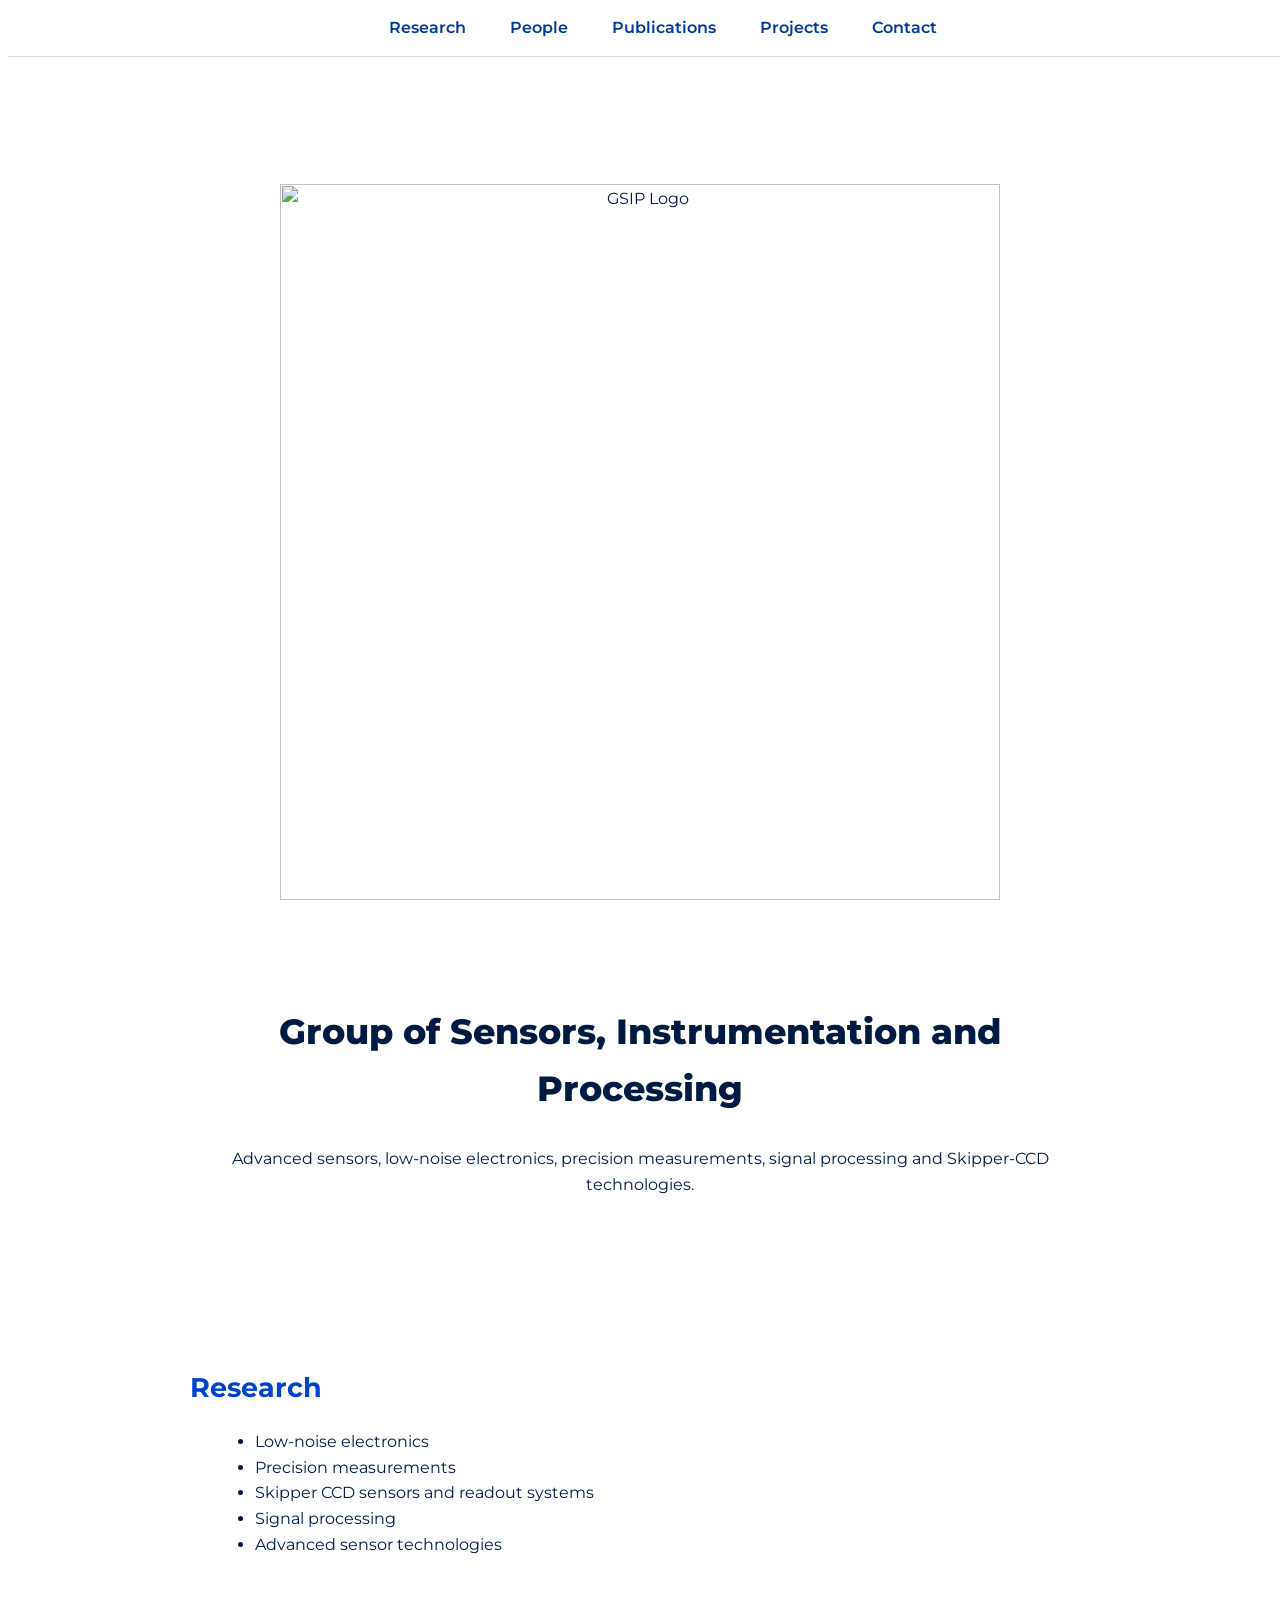
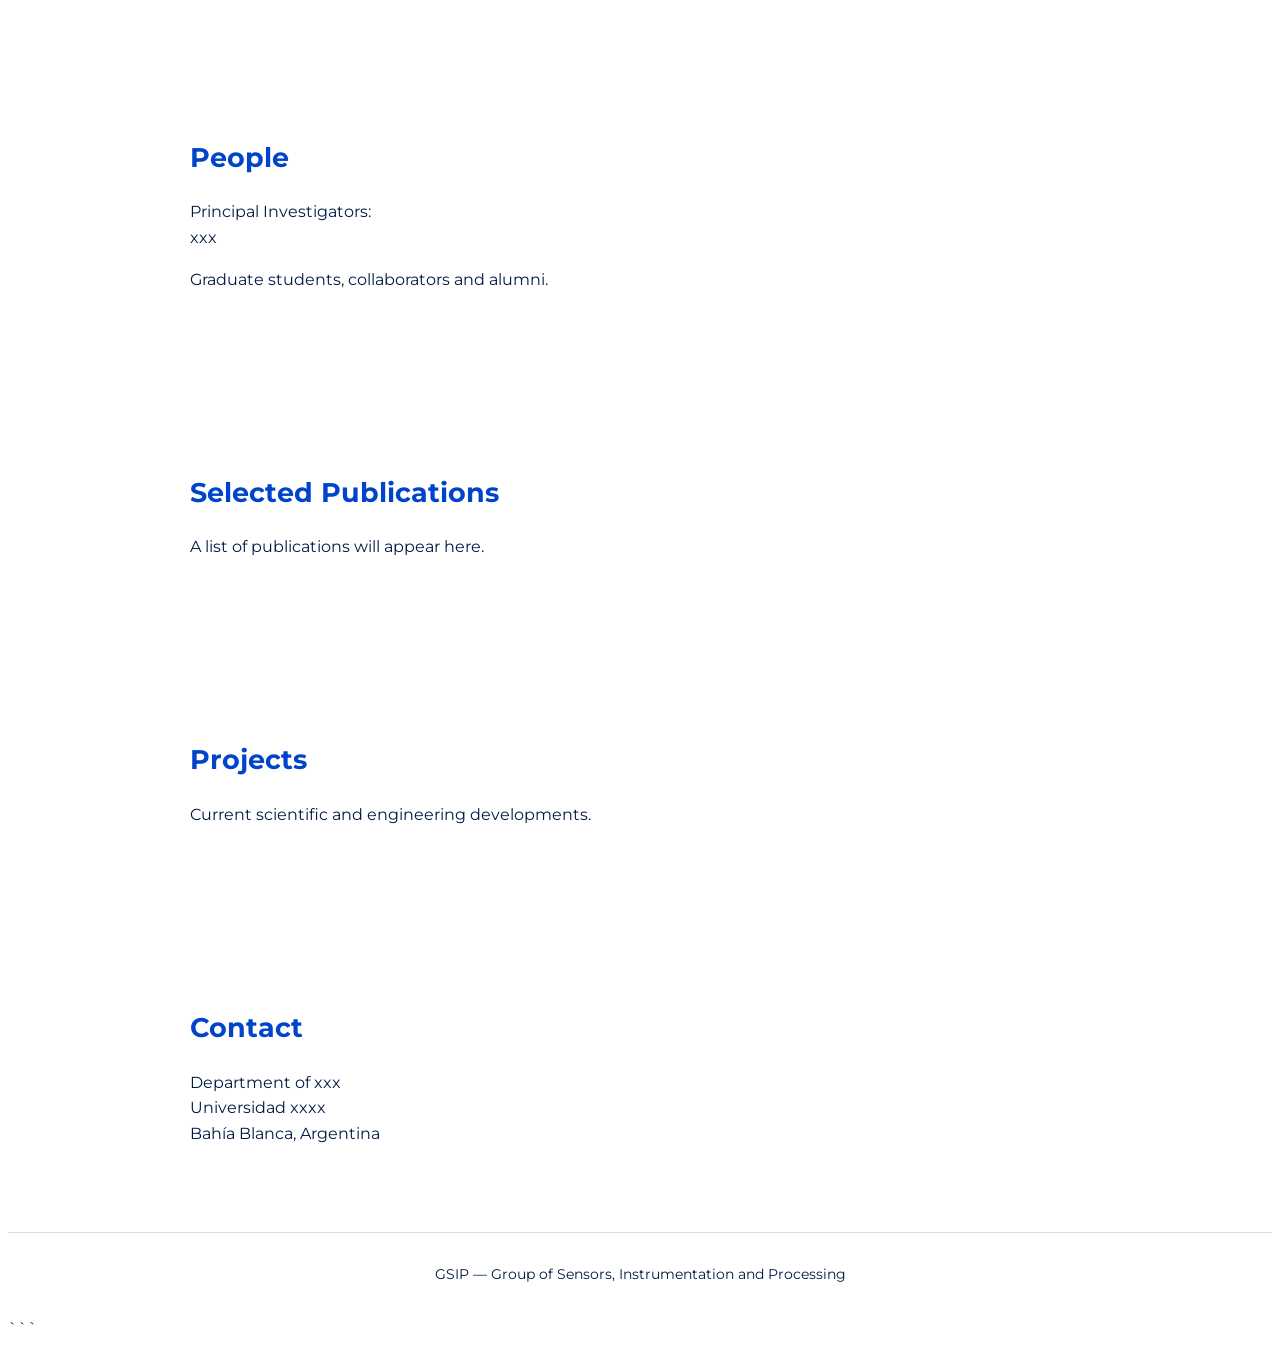
==== index.html @ ffa08796 "first commit" ====
```html
<!DOCTYPE html>
<html lang="en">
<head>
<meta charset="UTF-8">
<meta name="viewport" content="width=device-width, initial-scale=1.0">

<title>GSIP - Sensors, Instrumentation and Processing Group</title>

<link rel="preconnect" href="https://fonts.googleapis.com">
<link rel="preconnect" href="https://fonts.gstatic.com" crossorigin>
<link href="https://fonts.googleapis.com/css2?family=Montserrat:wght@300;400;600;800&display=swap" rel="stylesheet">

<link rel="stylesheet" href="style.css">

</head>

<body>

<header>
    <nav>
        <a href="#research">Research</a>
        <a href="#people">People</a>
        <a href="#publications">Publications</a>
        <a href="#projects">Projects</a>
        <a href="#contact">Contact</a>
    </nav>
</header>


<section class="hero">

    <img src="images/gsip_logo.png" alt="GSIP Logo">

    <h1>
        Group of Sensors, Instrumentation and Processing
    </h1>

    <p>
        Advanced sensors, low-noise electronics, precision measurements,
        signal processing and Skipper-CCD technologies.
    </p>

</section>


<section id="research">

<h2>Research</h2>

<ul>
<li>Low-noise electronics</li>
<li>Precision measurements</li>
<li>Skipper CCD sensors and readout systems</li>
<li>Signal processing</li>
<li>Advanced sensor technologies</li>
</ul>

</section>


<section id="people">

<h2>People</h2>

<p>
Principal Investigators:<br>
xxx
</p>

<p>
Graduate students, collaborators and alumni.
</p>

</section>


<section id="publications">

<h2>Selected Publications</h2>

<p>
A list of publications will appear here.
</p>

</section>


<section id="projects">

<h2>Projects</h2>

<p>
Current scientific and engineering developments.
</p>

</section>


<section id="contact">

<h2>Contact</h2>

<p>
Department of xxx<br>
Universidad xxxx<br>
Bahía Blanca, Argentina
</p>

</section>


<footer>

GSIP — Group of Sensors, Instrumentation and Processing

</footer>

</body>
</html>
```
---- style.css ----
```css
* {
    margin:0;
    padding:0;
    box-sizing:border-box;
}


body {

    font-family: 'Montserrat', sans-serif;
    background:white;
    color:#001a44;
    line-height:1.6;

}


header {

    position:fixed;
    top:0;
    width:100%;
    background:white;
    border-bottom:1px solid #ddd;
    text-align:center;
    padding:15px;

}


nav a {

    color:#003a99;
    text-decoration:none;
    margin:0 20px;
    font-weight:600;

}


.hero {

    margin-top:90px;
    text-align:center;
    padding:60px 20px;

}


.hero img {

    max-width:800px;
    width:90%;

}


h1 {

    font-size:2.2em;
    margin-top:25px;
    font-weight:800;

}


h2 {

    font-size:1.7em;
    color:#0044cc;
    margin-bottom:20px;

}


section {

    max-width:900px;
    margin:auto;
    padding:70px 20px;

}


ul {

    margin-left:25px;

}


footer {

    text-align:center;
    padding:30px;
    border-top:1px solid #ddd;
    font-size:0.9em;

}
```
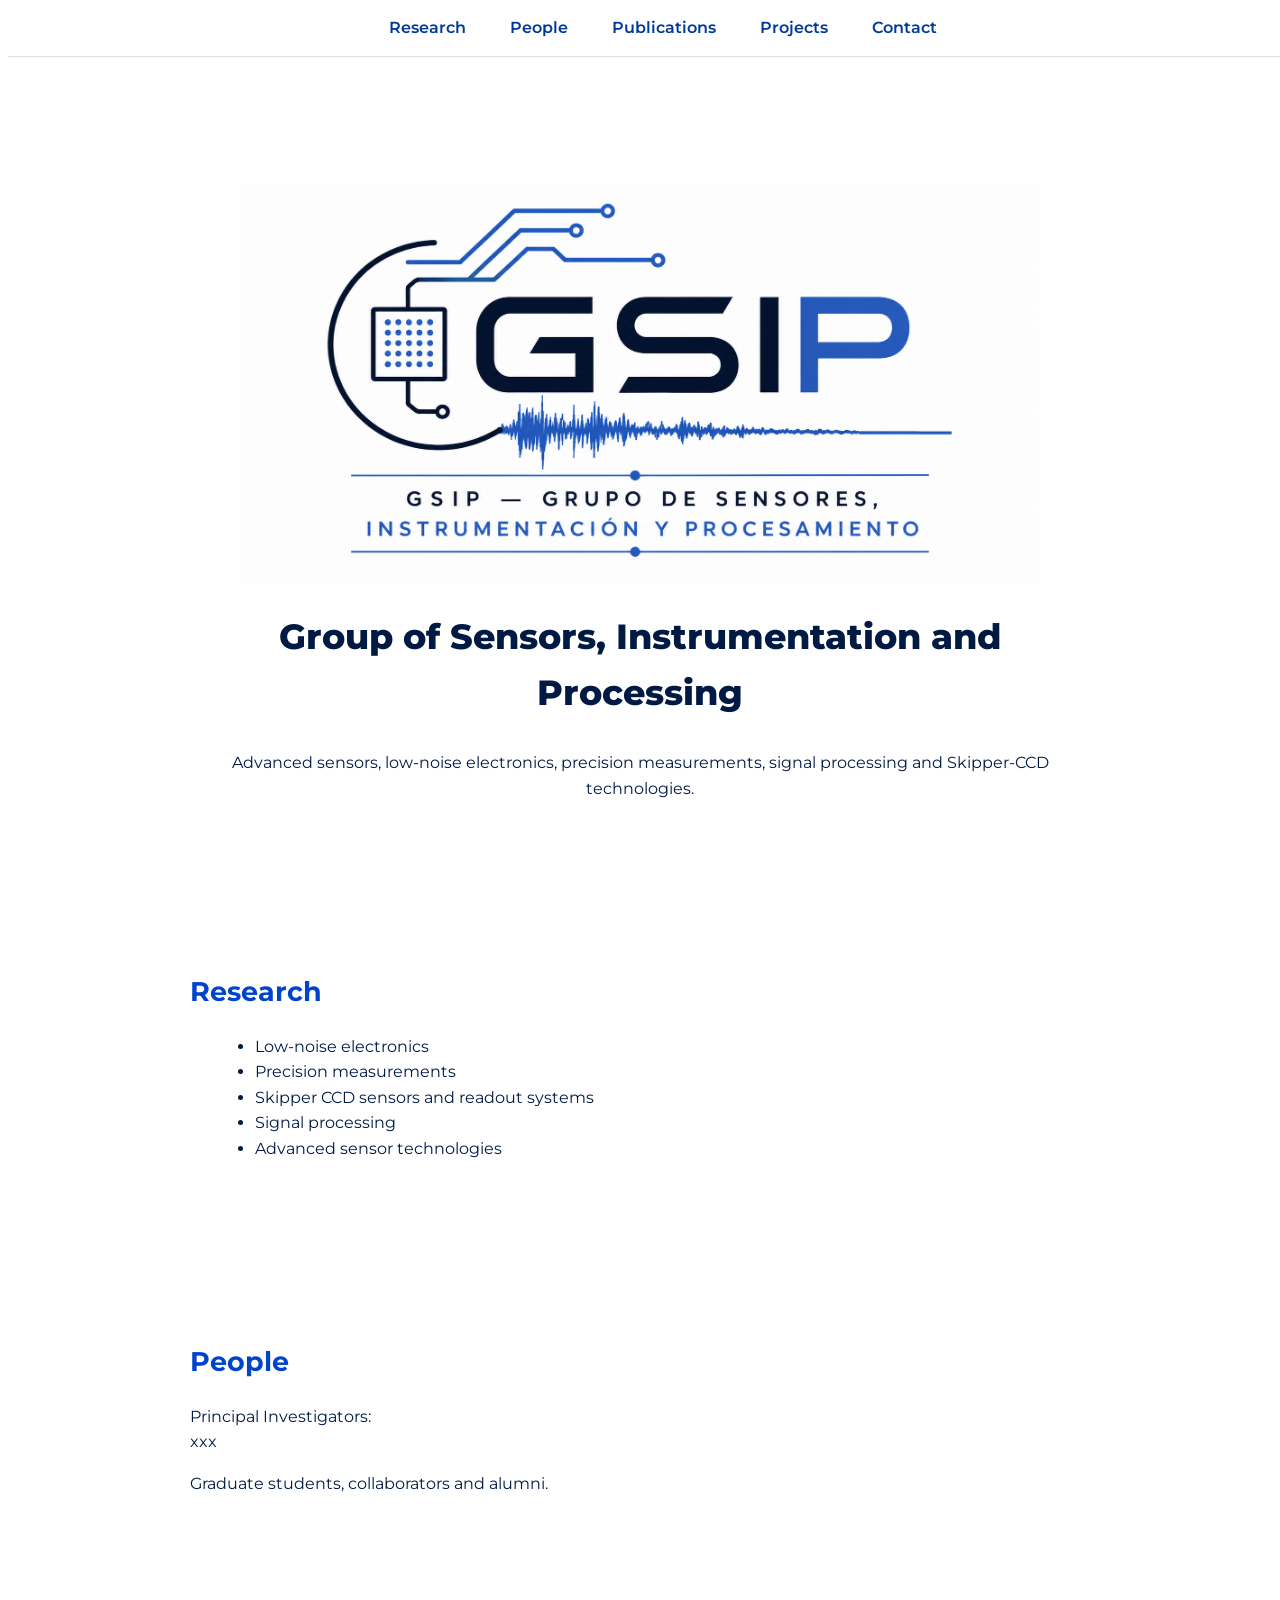
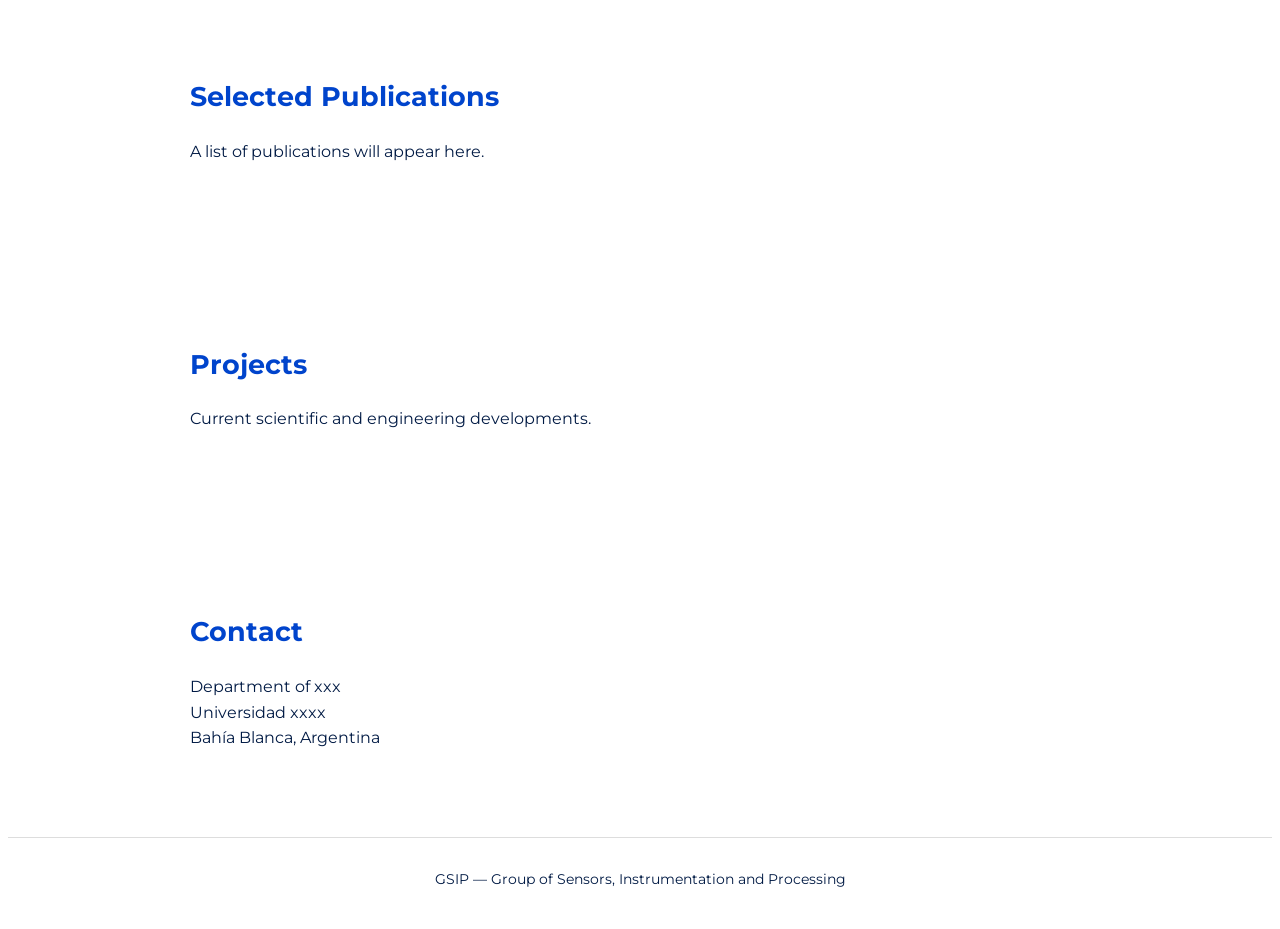
==== commit 9e33e270: "changed logo name" ====
--- a/index.html
+++ b/index.html
@@ -30,7 +30,7 @@
 
 <section class="hero">
 
-    <img src="images/gsip_logo.png" alt="GSIP Logo">
+    <img src="images/logoRectangular.png" alt="GSIP Logo">
 
     <h1>
         Group of Sensors, Instrumentation and Processing
@@ -118,4 +118,4 @@
 
 </body>
 </html>
-```
+
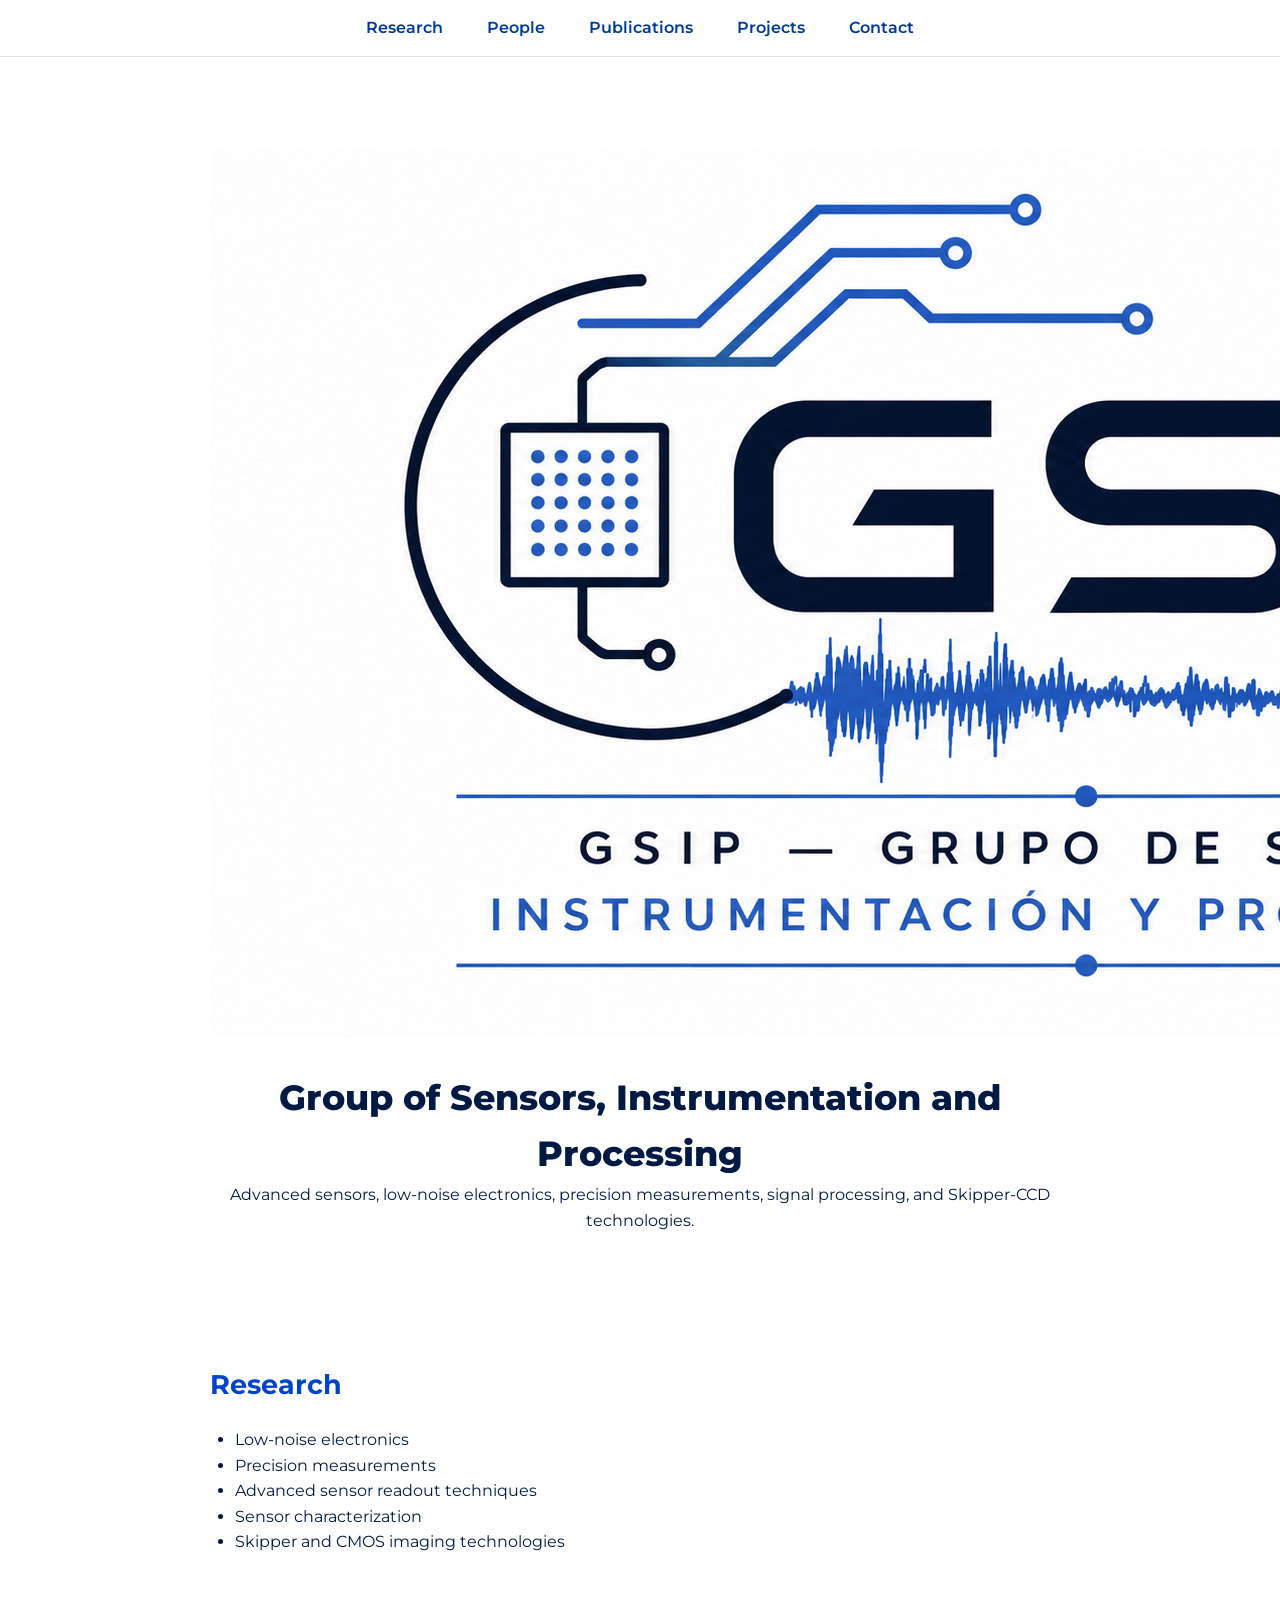
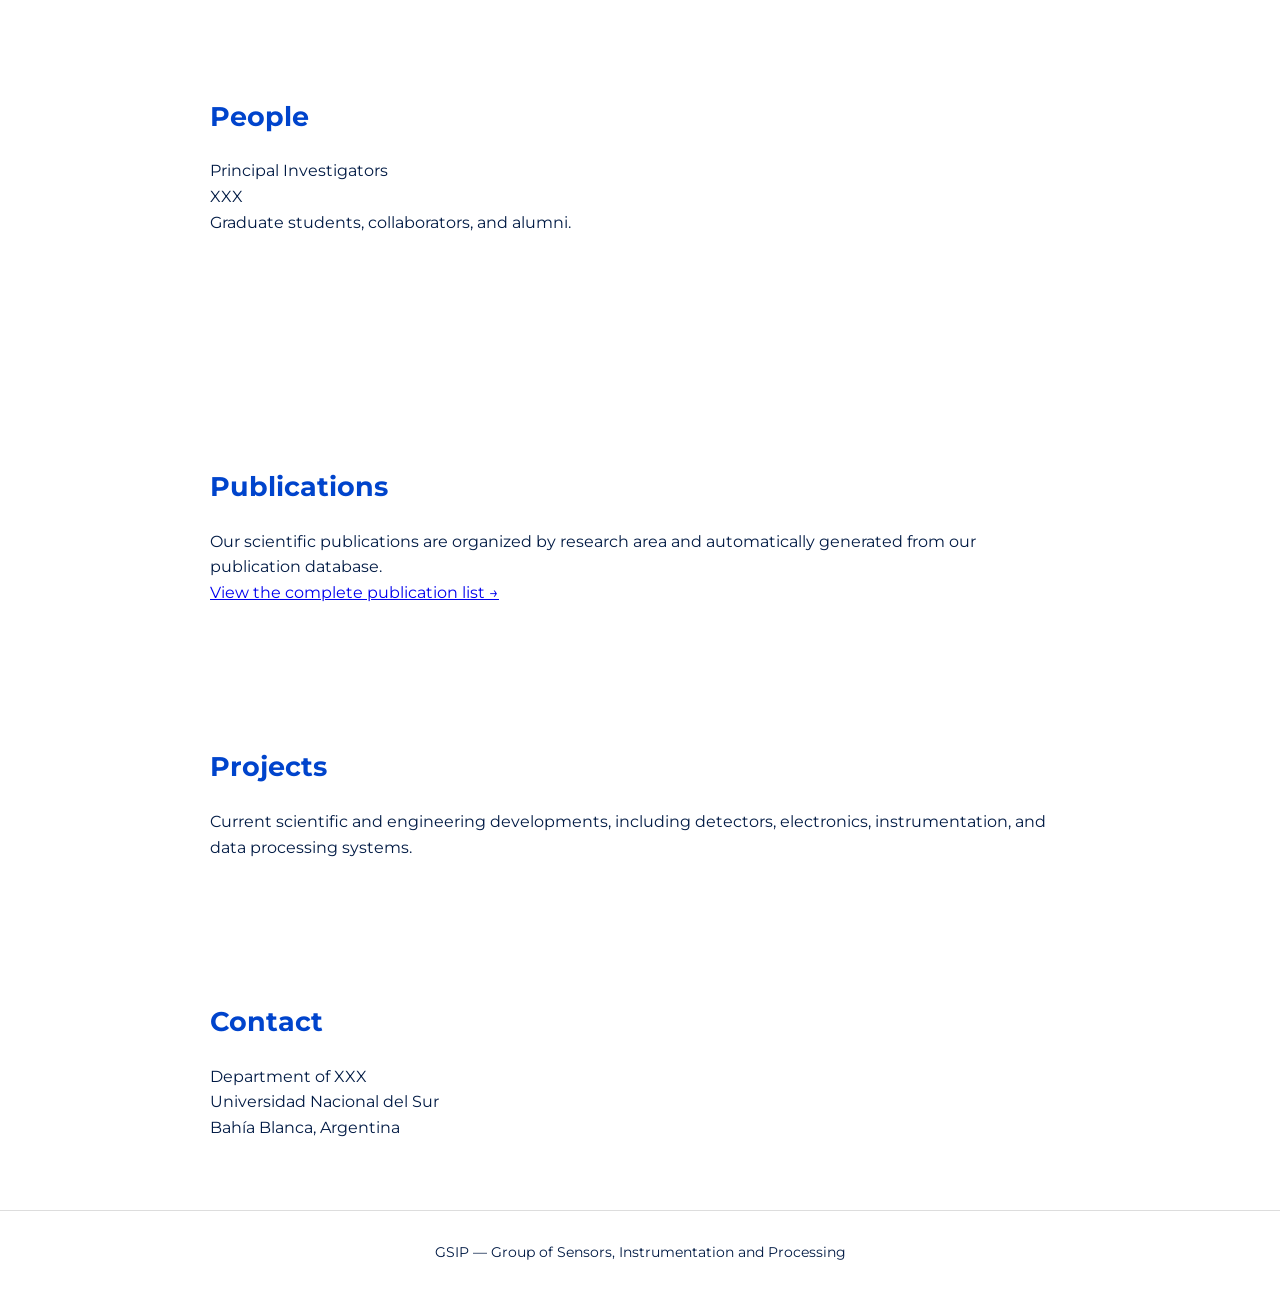
==== commit febf1748: "more work on publications" ====
--- a/index.html
+++ b/index.html
@@ -1,31 +1,38 @@
-```html
 <!DOCTYPE html>
 <html lang="en">
+
 <head>
+
 <meta charset="UTF-8">
 <meta name="viewport" content="width=device-width, initial-scale=1.0">
 
-<title>GSIP - Sensors, Instrumentation and Processing Group</title>
+<title>GSIP — Group of Sensors, Instrumentation and Processing</title>
 
 <link rel="preconnect" href="https://fonts.googleapis.com">
 <link rel="preconnect" href="https://fonts.gstatic.com" crossorigin>
+
 <link href="https://fonts.googleapis.com/css2?family=Montserrat:wght@300;400;600;800&display=swap" rel="stylesheet">
 
 <link rel="stylesheet" href="style.css">
 
 </head>
 
+
 <body>
 
+
 <header>
-    <nav>
-        <a href="#research">Research</a>
-        <a href="#people">People</a>
-        <a href="#publications">Publications</a>
-        <a href="#projects">Projects</a>
-        <a href="#contact">Contact</a>
-    </nav>
+
+<nav>
+    <a href="#research">Research</a>
+    <a href="#people">People</a>
+    <a href="publications.html">Publications</a>
+    <a href="#projects">Projects</a>
+    <a href="#contact">Contact</a>
+</nav>
+
 </header>
+
 
 
 <section class="hero">
@@ -37,11 +44,13 @@
     </h1>
 
     <p>
-        Advanced sensors, low-noise electronics, precision measurements,
-        signal processing and Skipper-CCD technologies.
+        Advanced sensors, low-noise electronics,
+        precision measurements, signal processing,
+        and Skipper-CCD technologies.
     </p>
 
 </section>
+
 
 
 <section id="research">
@@ -49,14 +58,15 @@
 <h2>Research</h2>
 
 <ul>
-<li>Low-noise electronics</li>
-<li>Precision measurements</li>
-<li>Skipper CCD sensors and readout systems</li>
-<li>Signal processing</li>
-<li>Advanced sensor technologies</li>
+    <li>Low-noise electronics</li>
+    <li>Precision measurements</li>
+    <li>Advanced sensor readout techniques</li>
+    <li>Sensor characterization</li>
+    <li>Skipper and CMOS imaging technologies</li>
 </ul>
 
 </section>
+
 
 
 <section id="people">
@@ -64,26 +74,34 @@
 <h2>People</h2>
 
 <p>
-Principal Investigators:<br>
-xxx
+Principal Investigators<br>
+XXX
 </p>
 
 <p>
-Graduate students, collaborators and alumni.
+Graduate students, collaborators, and alumni.
 </p>
 
 </section>
 
 
+
 <section id="publications">
 
-<h2>Selected Publications</h2>
+<h2>Publications</h2>
 
 <p>
-A list of publications will appear here.
+Our scientific publications are organized by research area and automatically generated from our publication database.
+</p>
+
+<p>
+<a href="publications.html">
+View the complete publication list →
+</a>
 </p>
 
 </section>
+
 
 
 <section id="projects">
@@ -91,10 +109,11 @@
 <h2>Projects</h2>
 
 <p>
-Current scientific and engineering developments.
+Current scientific and engineering developments, including detectors, electronics, instrumentation, and data processing systems.
 </p>
 
 </section>
+
 
 
 <section id="contact">
@@ -102,12 +121,13 @@
 <h2>Contact</h2>
 
 <p>
-Department of xxx<br>
-Universidad xxxx<br>
+Department of XXX<br>
+Universidad Nacional del Sur<br>
 Bahía Blanca, Argentina
 </p>
 
 </section>
+
 
 
 <footer>
@@ -116,6 +136,7 @@
 
 </footer>
 
+
 </body>
-</html>
 
+</html>
--- a/style.css
+++ b/style.css
@@ -1,4 +1,3 @@
-```css
 * {
     margin:0;
     padding:0;
@@ -48,14 +47,6 @@
 }
 
 
-.hero img {
-
-    max-width:800px;
-    width:90%;
-
-}
-
-
 h1 {
 
     font-size:2.2em;
@@ -98,4 +89,69 @@
     font-size:0.9em;
 
 }
-```
+
+
+/* ==========================
+   Publications
+   ========================== */
+
+
+#publications {
+
+    margin-top:90px;
+
+}
+
+
+.pub-area {
+
+    margin-top:50px;
+
+}
+
+
+.pub-area h2 {
+
+    color:#0044cc;
+    font-size:1.4em;
+    margin-bottom:20px;
+    border-bottom:2px solid #0044cc;
+    padding-bottom:5px;
+
+}
+
+
+.paper {
+
+    background:#f7f9ff;
+    border-left:4px solid #0044cc;
+    padding:15px 20px;
+    margin-bottom:15px;
+    border-radius:6px;
+
+}
+
+
+.paper-title {
+
+    font-size:1.05em;
+    font-weight:600;
+    color:#001a44;
+
+}
+
+
+.paper-authors {
+
+    margin-top:5px;
+    font-size:0.95em;
+
+}
+
+
+.paper-journal {
+
+    margin-top:5px;
+    color:#555;
+
+}
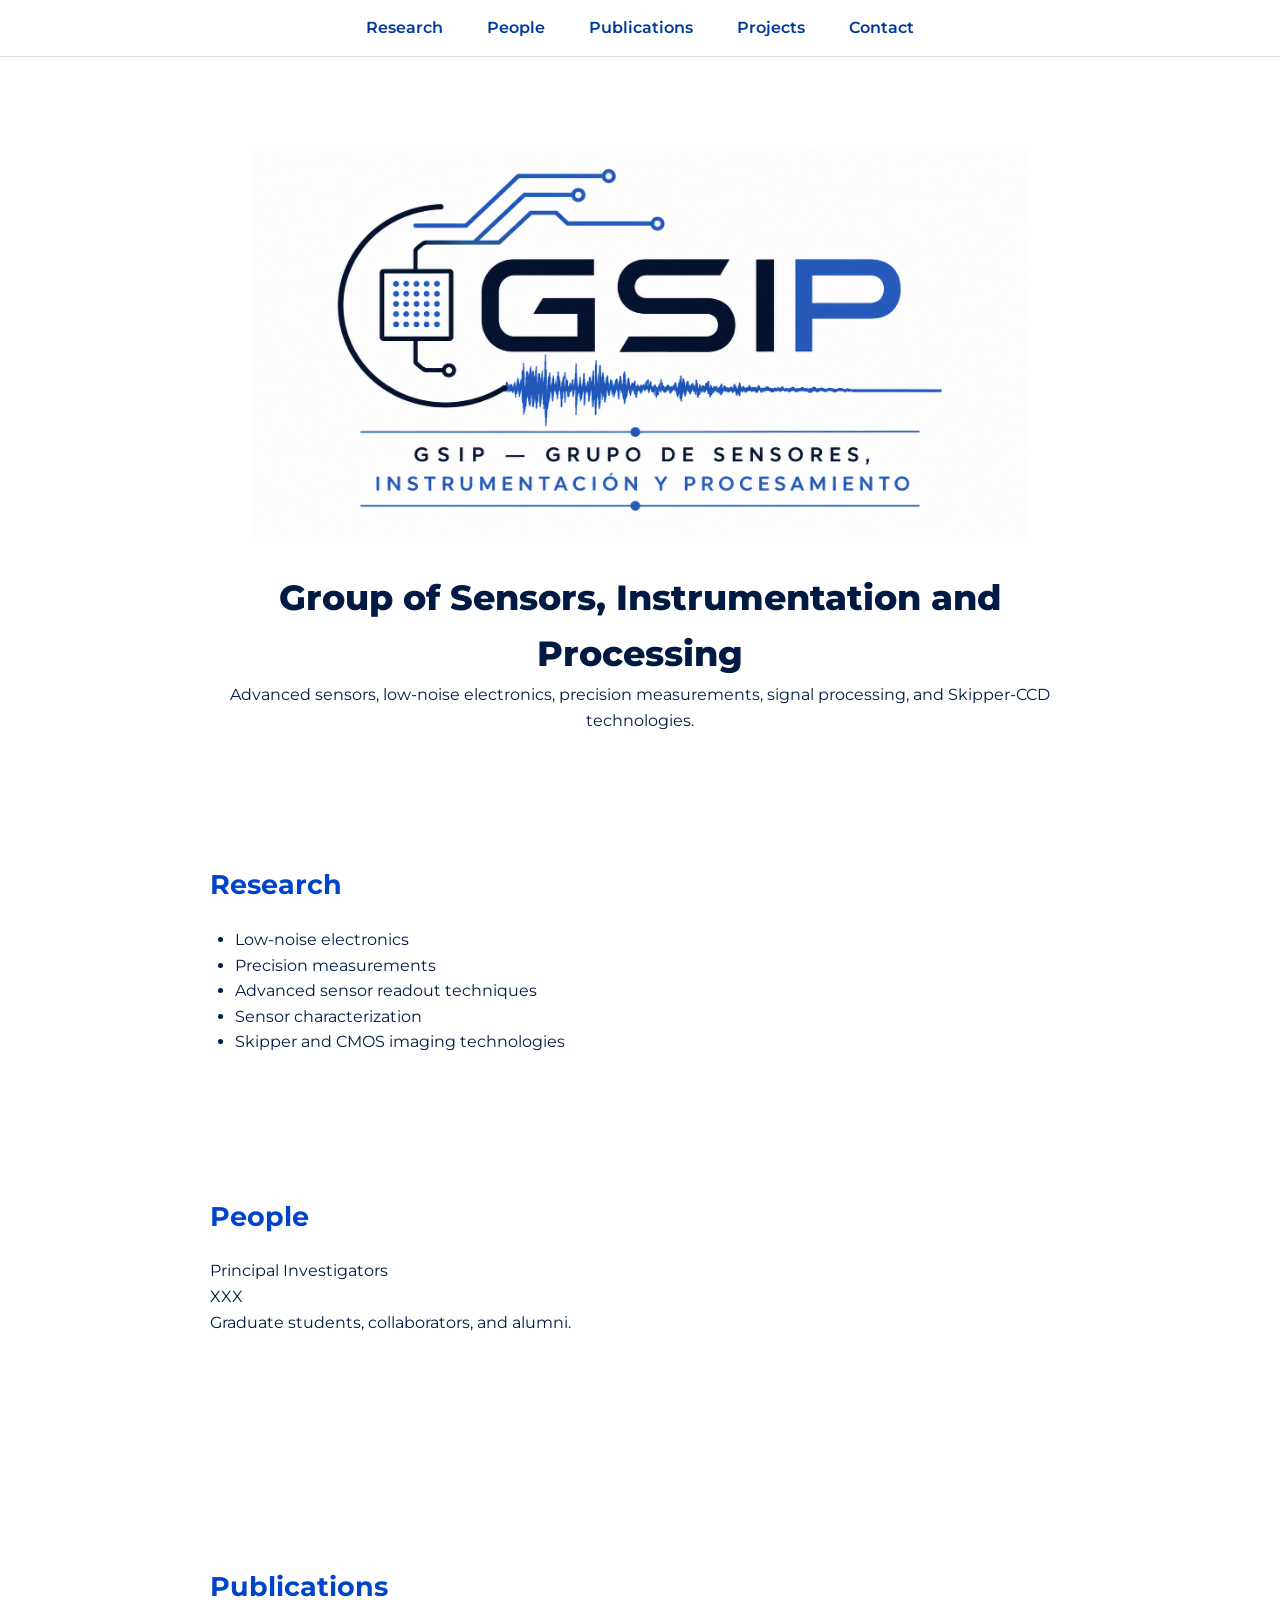
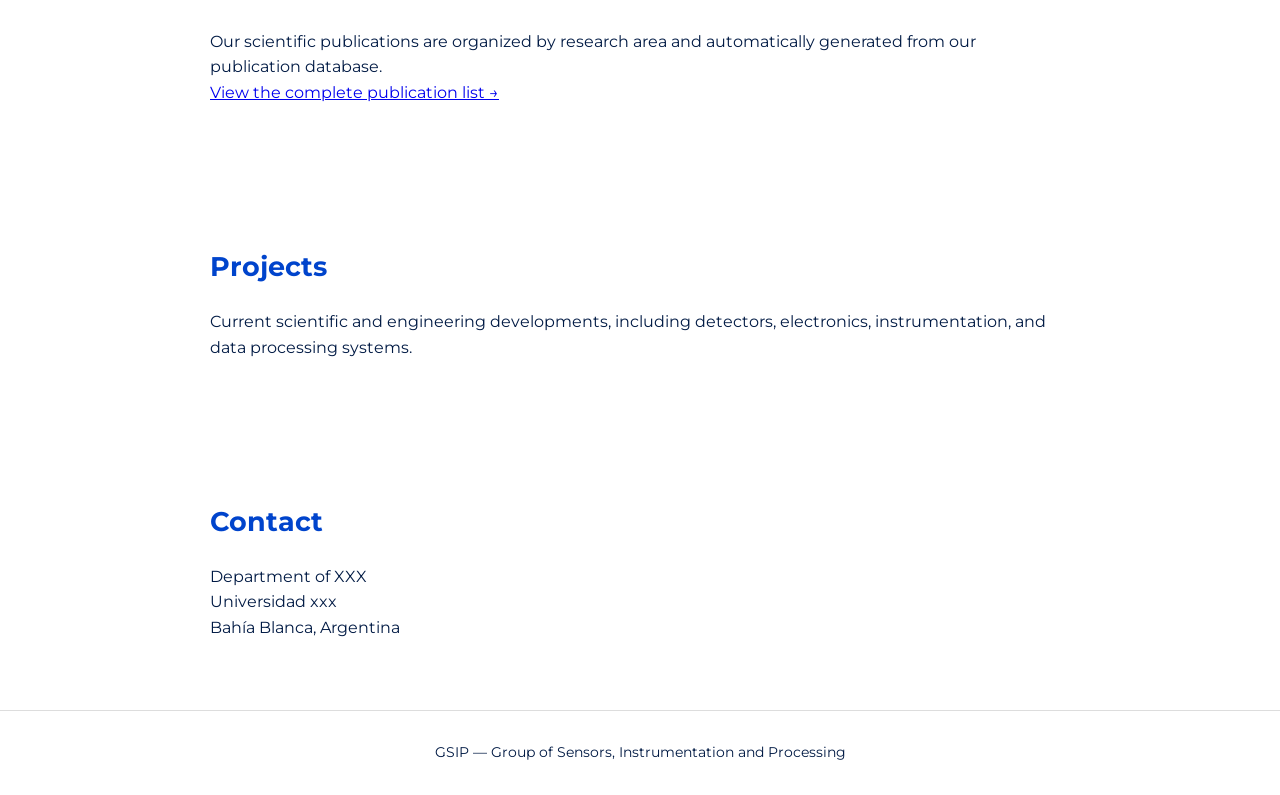
==== commit 70621857: "minor image size changes" ====
--- a/index.html
+++ b/index.html
@@ -122,7 +122,7 @@
 
 <p>
 Department of XXX<br>
-Universidad Nacional del Sur<br>
+Universidad xxx<br>
 Bahía Blanca, Argentina
 </p>
 
--- a/style.css
+++ b/style.css
@@ -46,6 +46,10 @@
 
 }
 
+.hero img {
+    max-width:800px;
+    width:90%;
+}
 
 h1 {
 
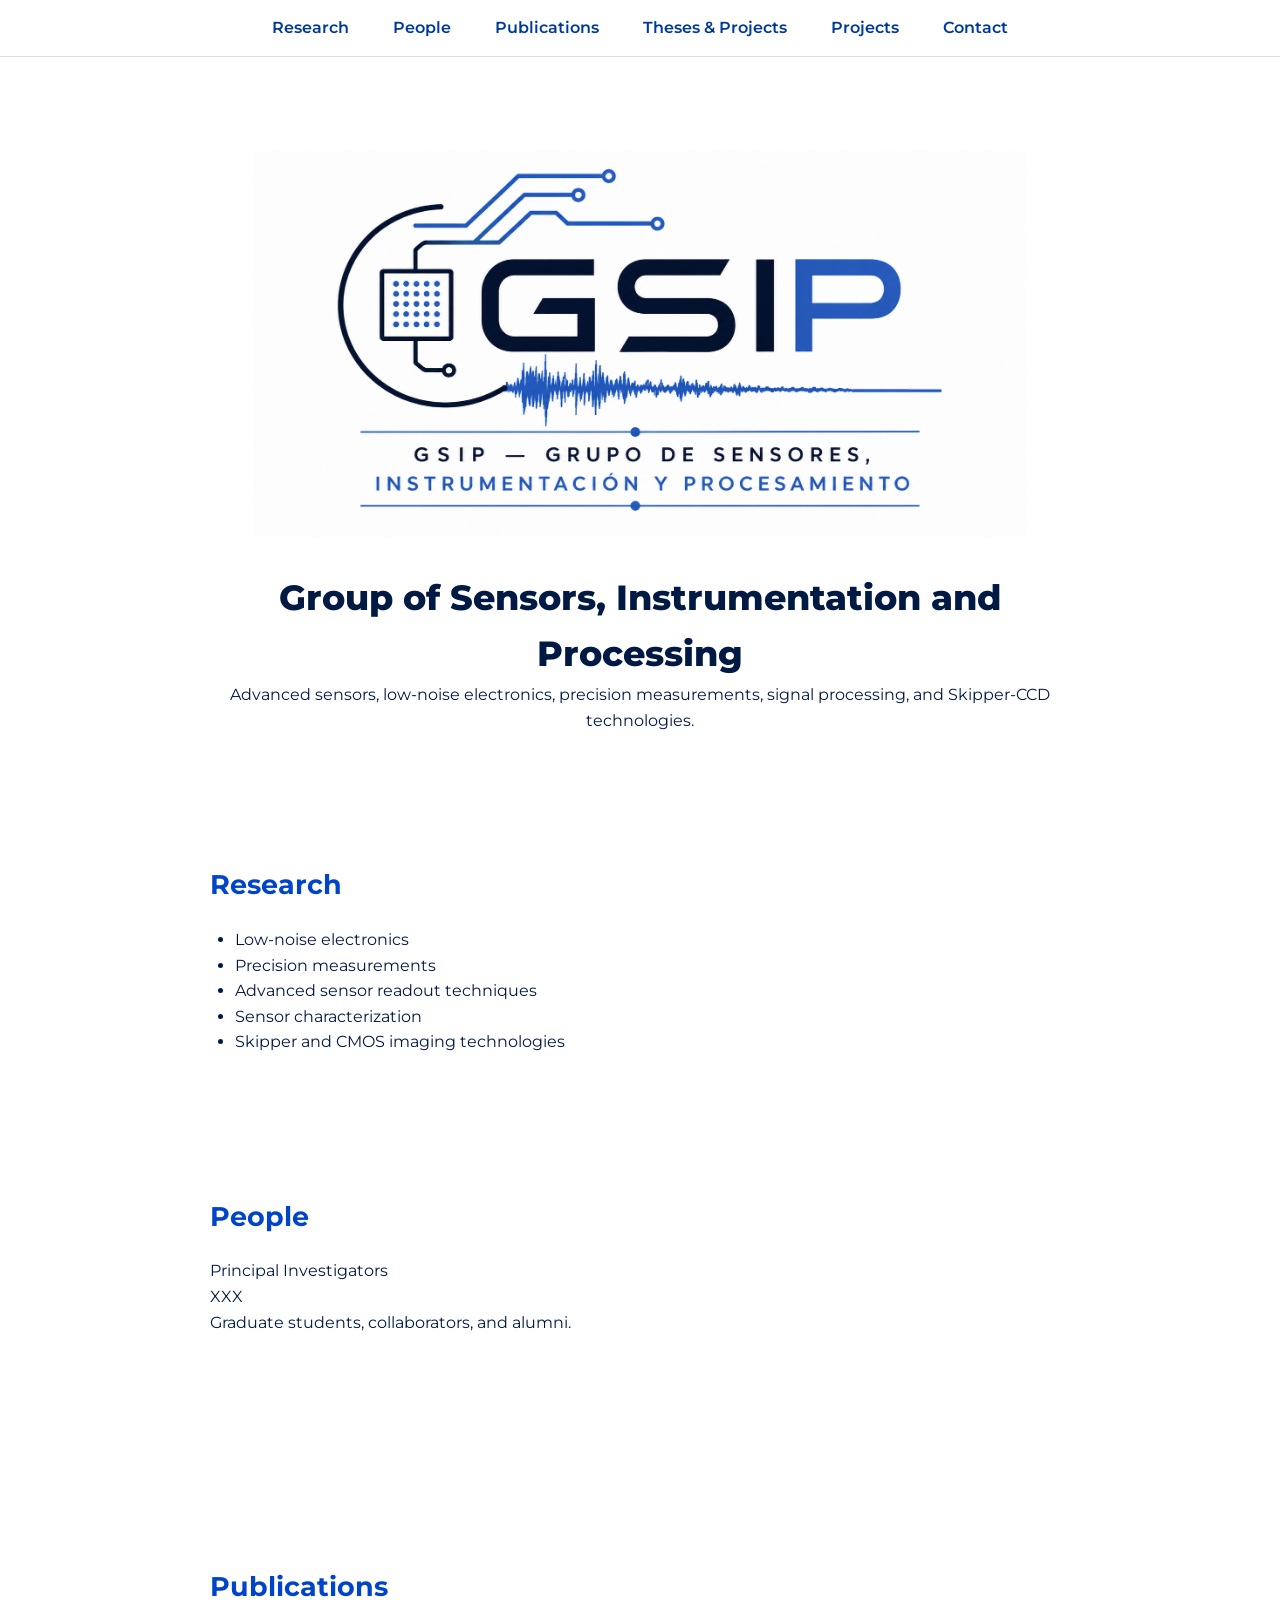
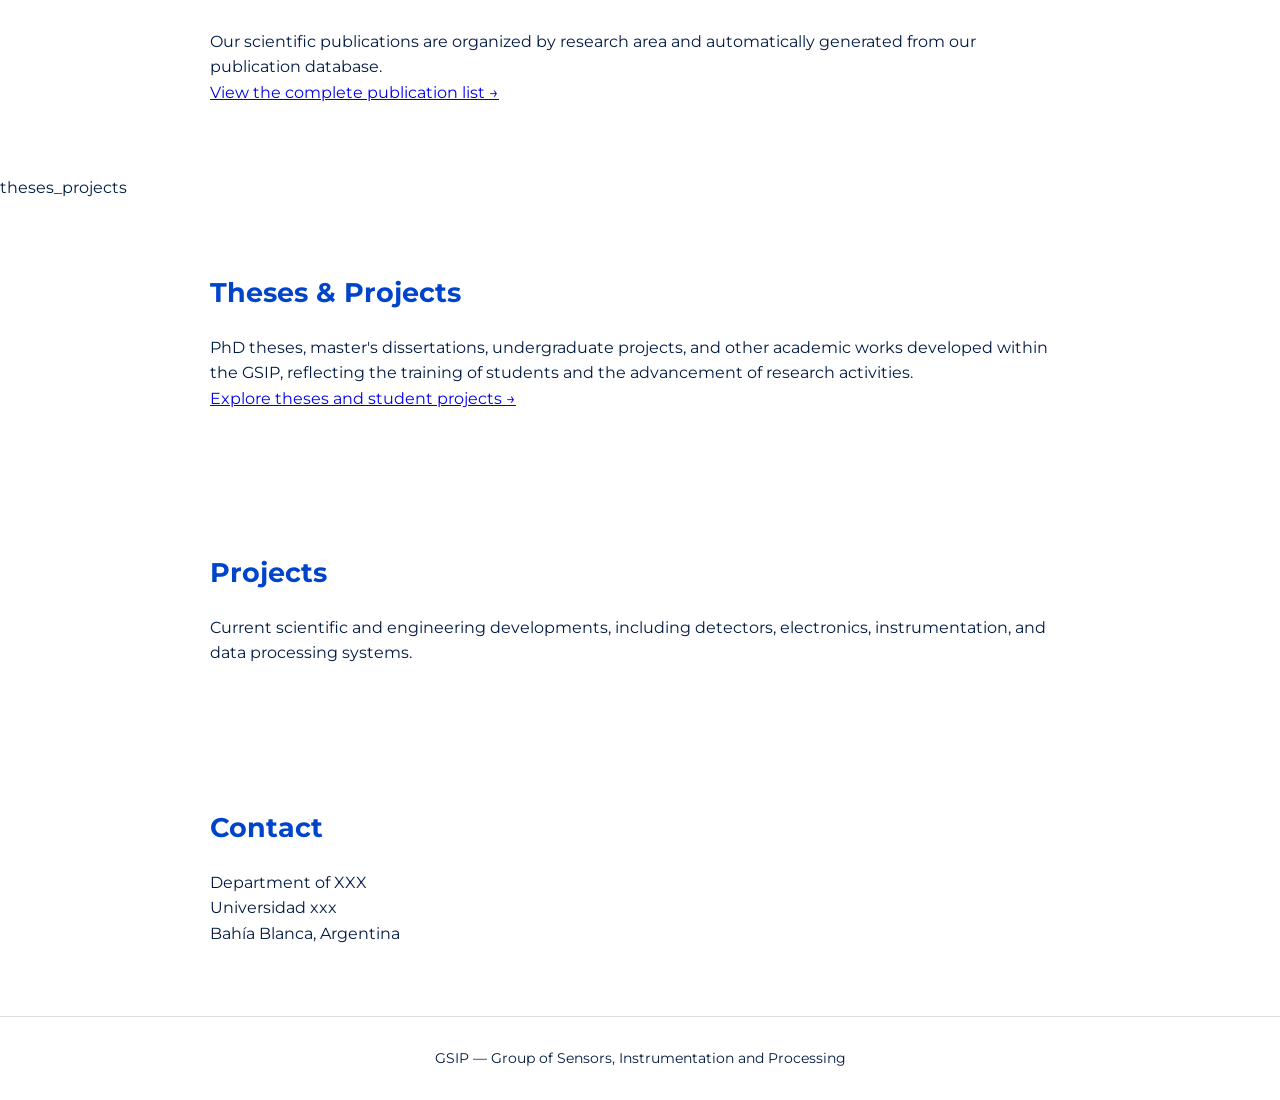
==== commit 034d17c3: "nueva seccion de tesis y poseter" ====
--- a/index.html
+++ b/index.html
@@ -27,8 +27,9 @@
     <a href="#research">Research</a>
     <a href="#people">People</a>
     <a href="publications.html">Publications</a>
-    <a href="#projects">Projects</a>
-    <a href="#contact">Contact</a>
+    <a href="theses_projects.html">Theses & Projects</a>
+    <a href="projects">Projects</a>
+    <a href="contact">Contact</a>
 </nav>
 
 </header>
@@ -102,7 +103,22 @@
 
 </section>
 
+theses_projects
+<section id="theses_projects">
 
+<h2>Theses & Projects</h2>
+
+<p>
+PhD theses, master's dissertations, undergraduate projects, and other academic works developed within the GSIP, reflecting the training of students and the advancement of research activities.
+</p>
+
+<p>
+<a href="theses_projects.html">
+Explore theses and student projects →
+</a>
+</p>
+
+</section>
 
 <section id="projects">
 
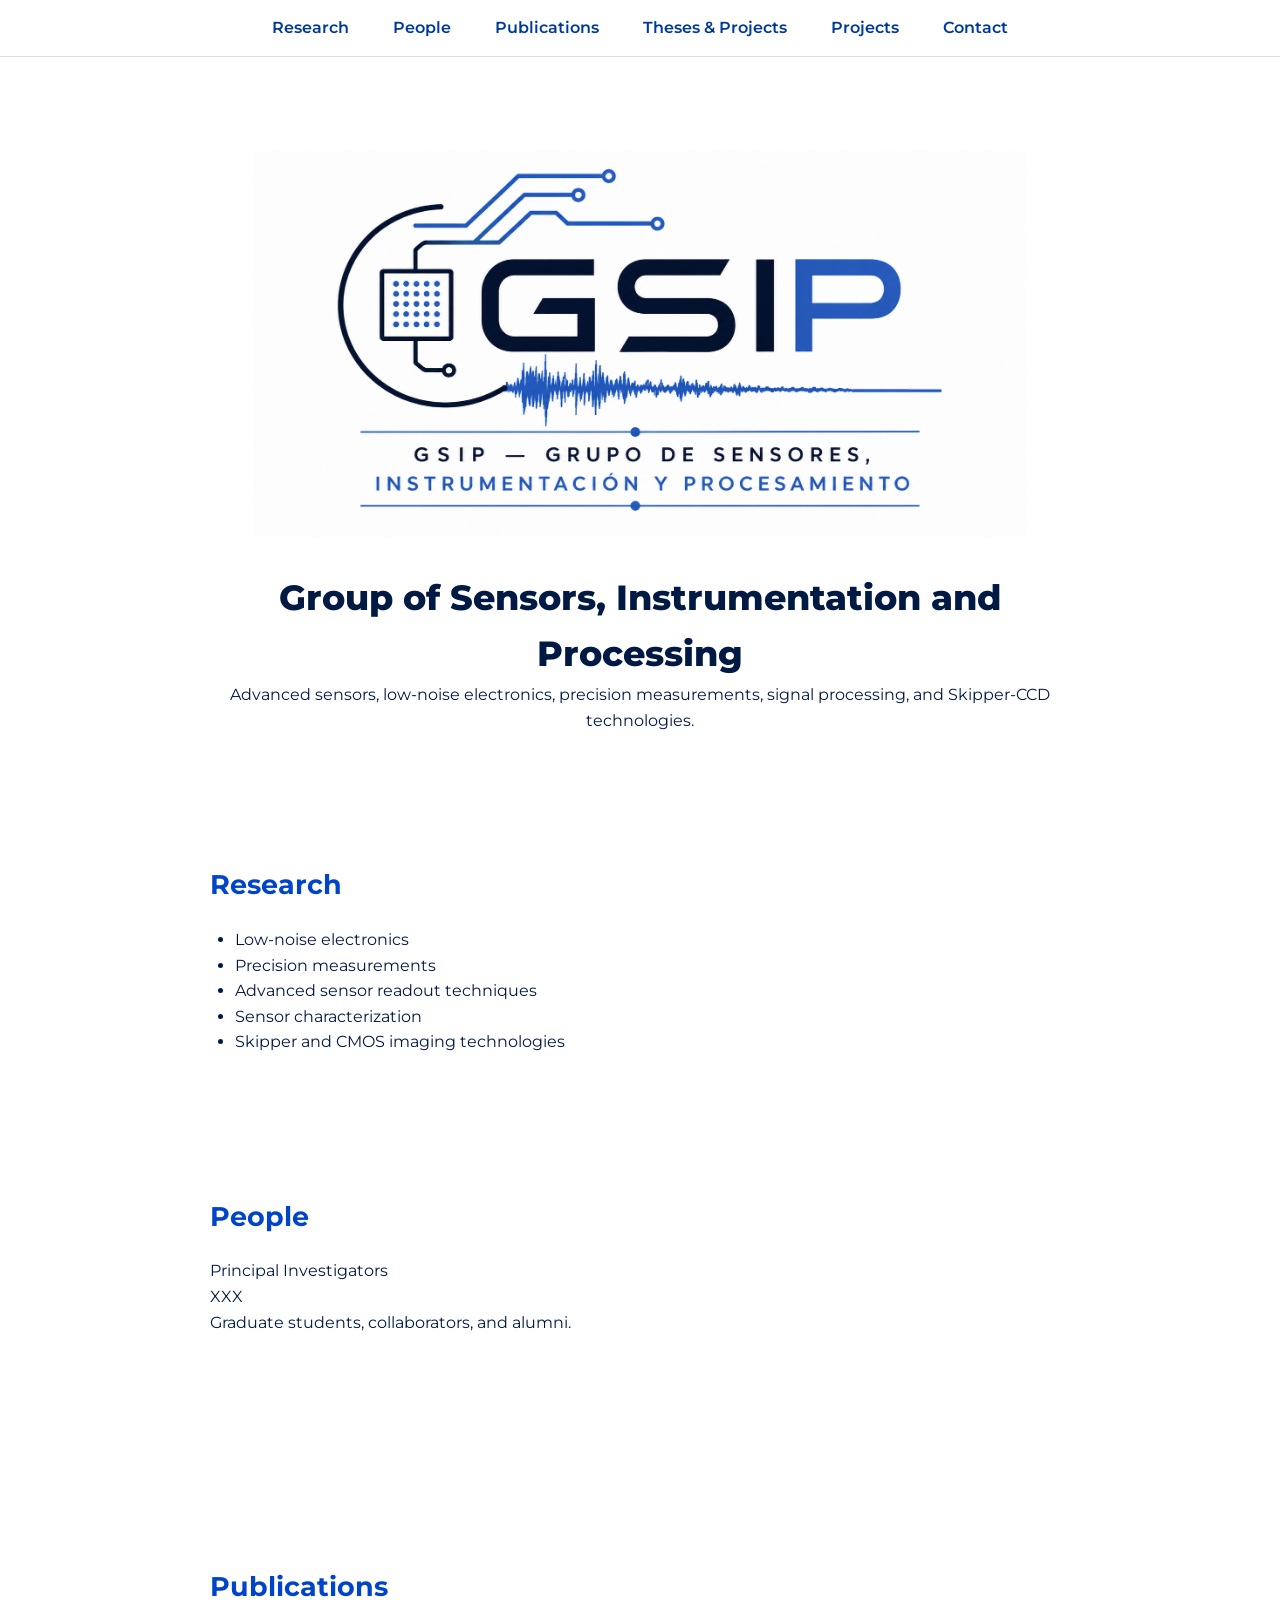
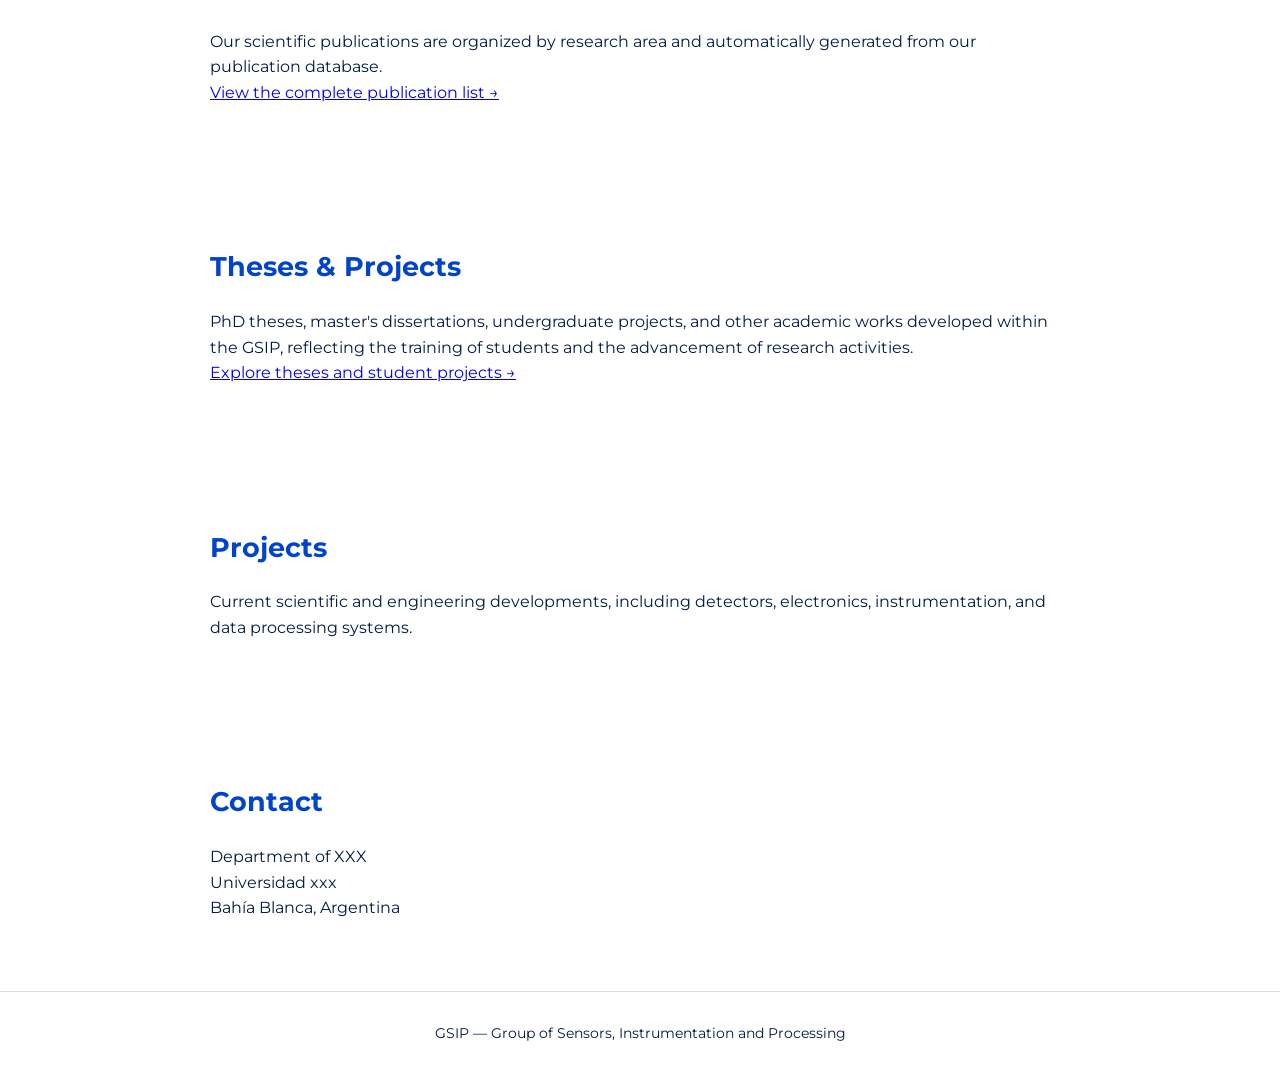
==== commit eebc919d: "added DOI link to publications" ====
--- a/index.html
+++ b/index.html
@@ -103,7 +103,6 @@
 
 </section>
 
-theses_projects
 <section id="theses_projects">
 
 <h2>Theses & Projects</h2>
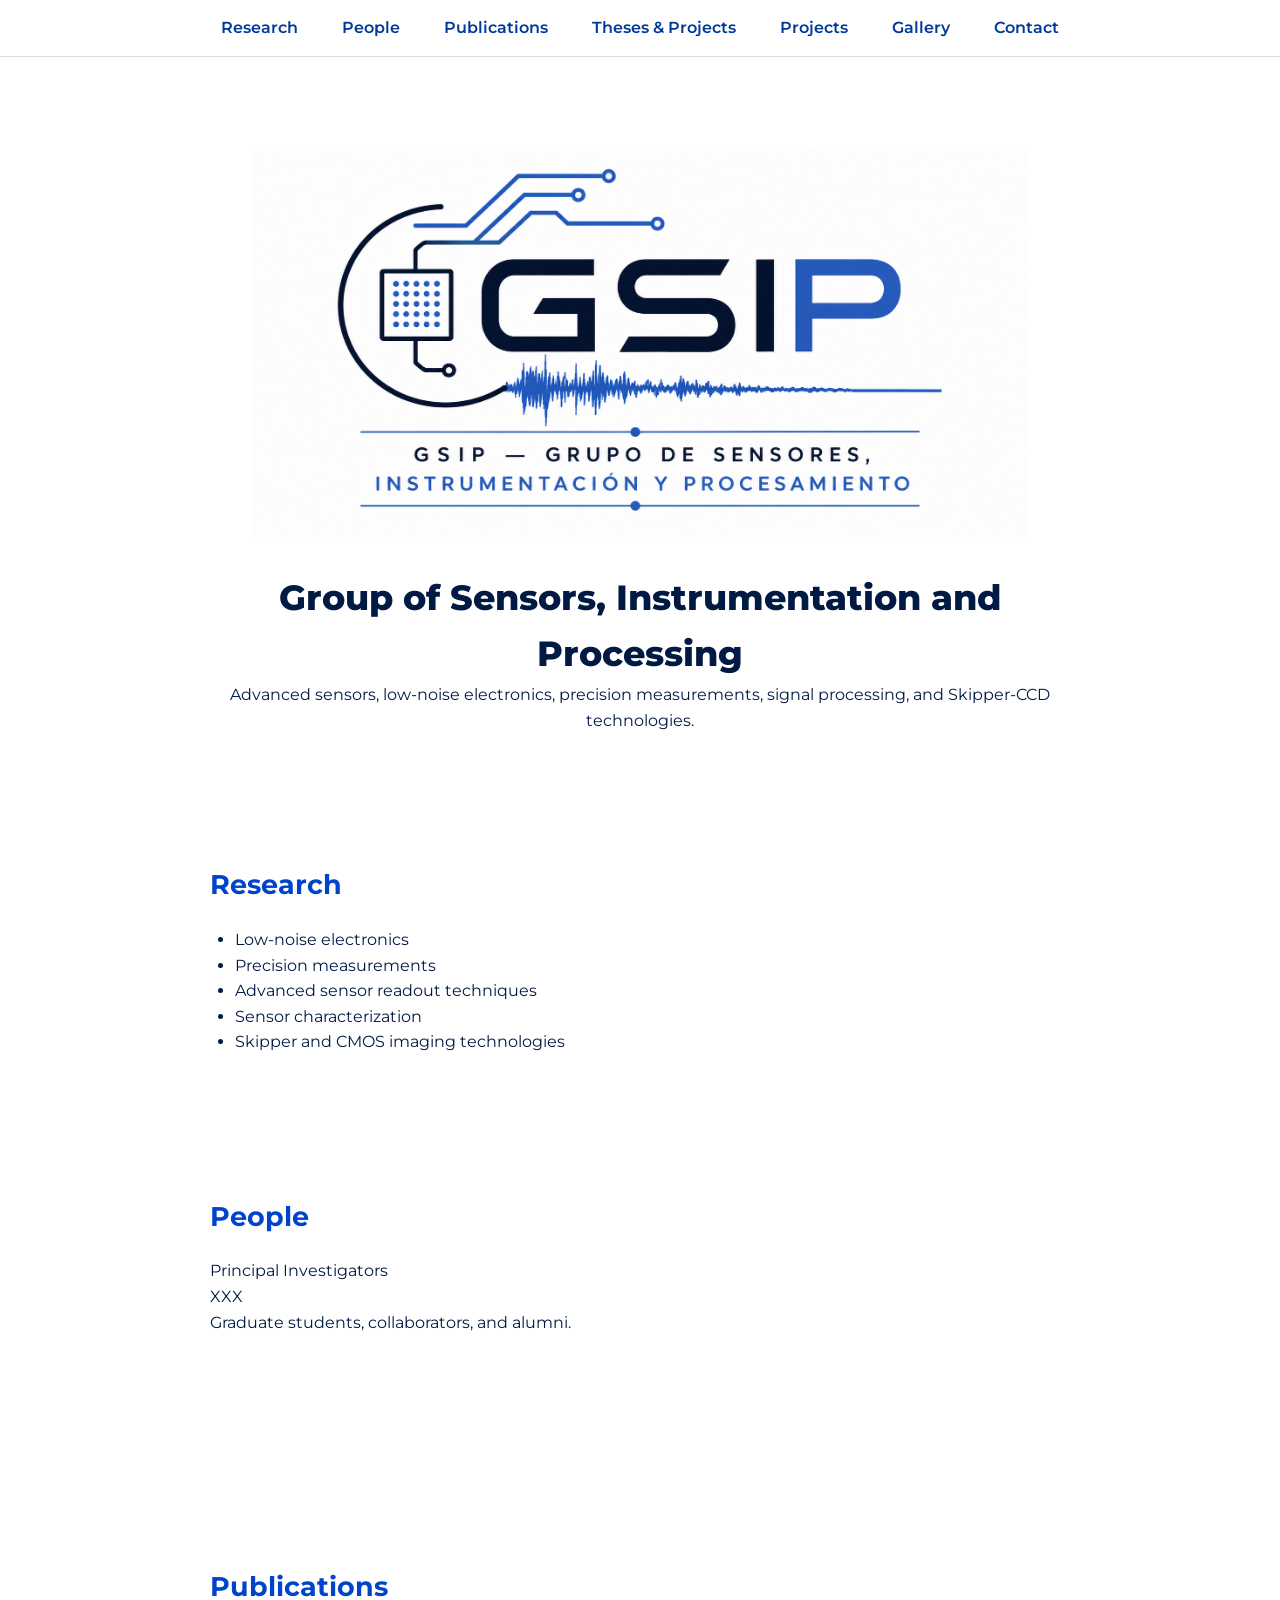
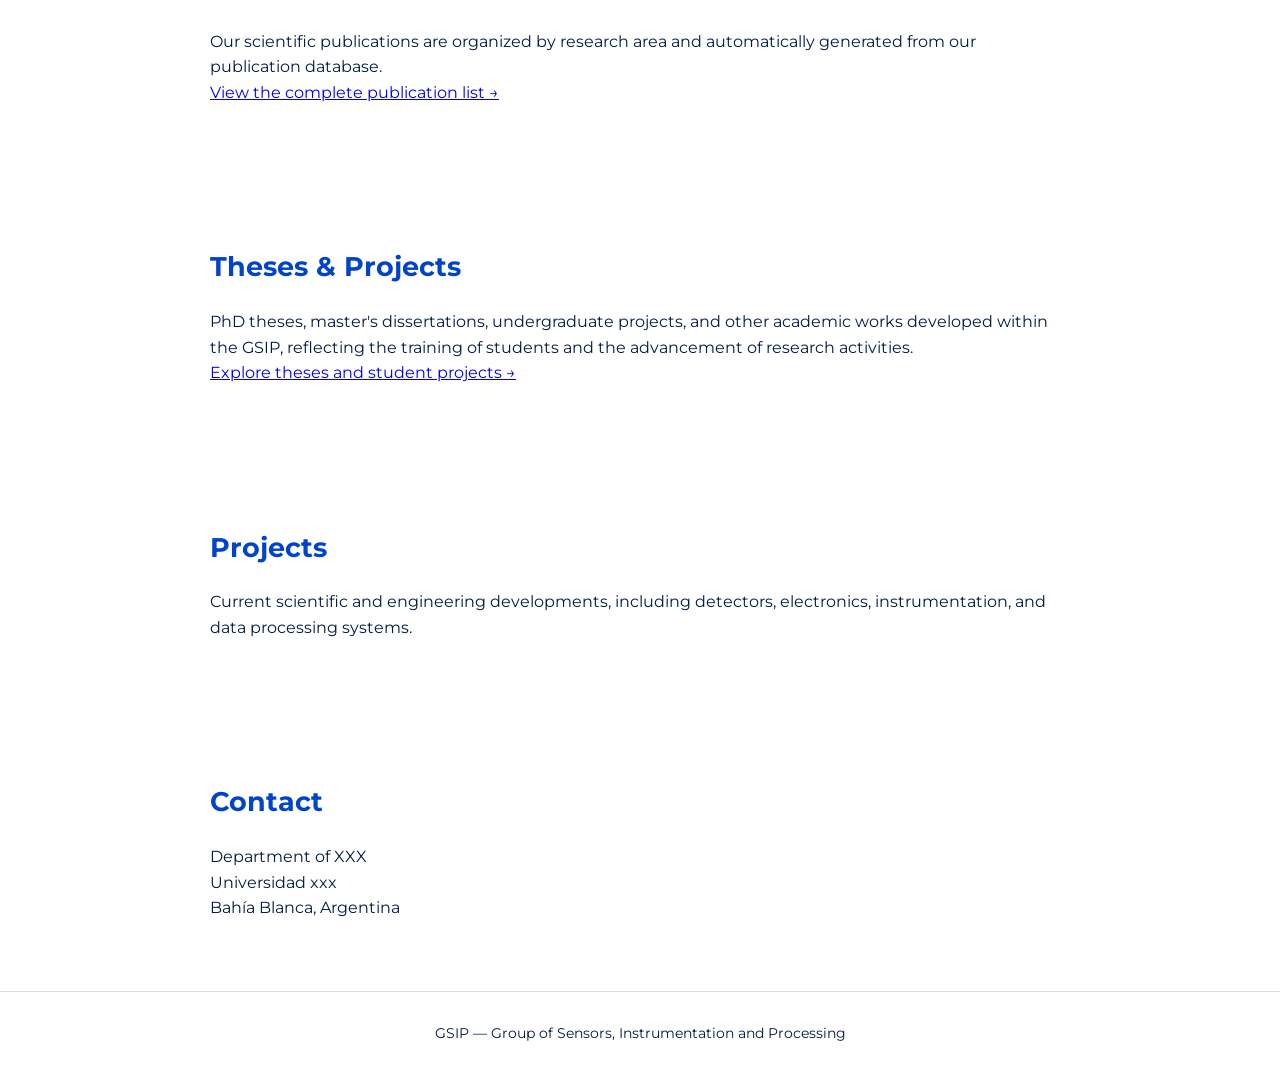
==== commit f43a134e: "added photo gallery section" ====
--- a/index.html
+++ b/index.html
@@ -29,6 +29,7 @@
     <a href="publications.html">Publications</a>
     <a href="theses_projects.html">Theses & Projects</a>
     <a href="projects">Projects</a>
+	<a href="gallery.html">Gallery</a>
     <a href="contact">Contact</a>
 </nav>
 
